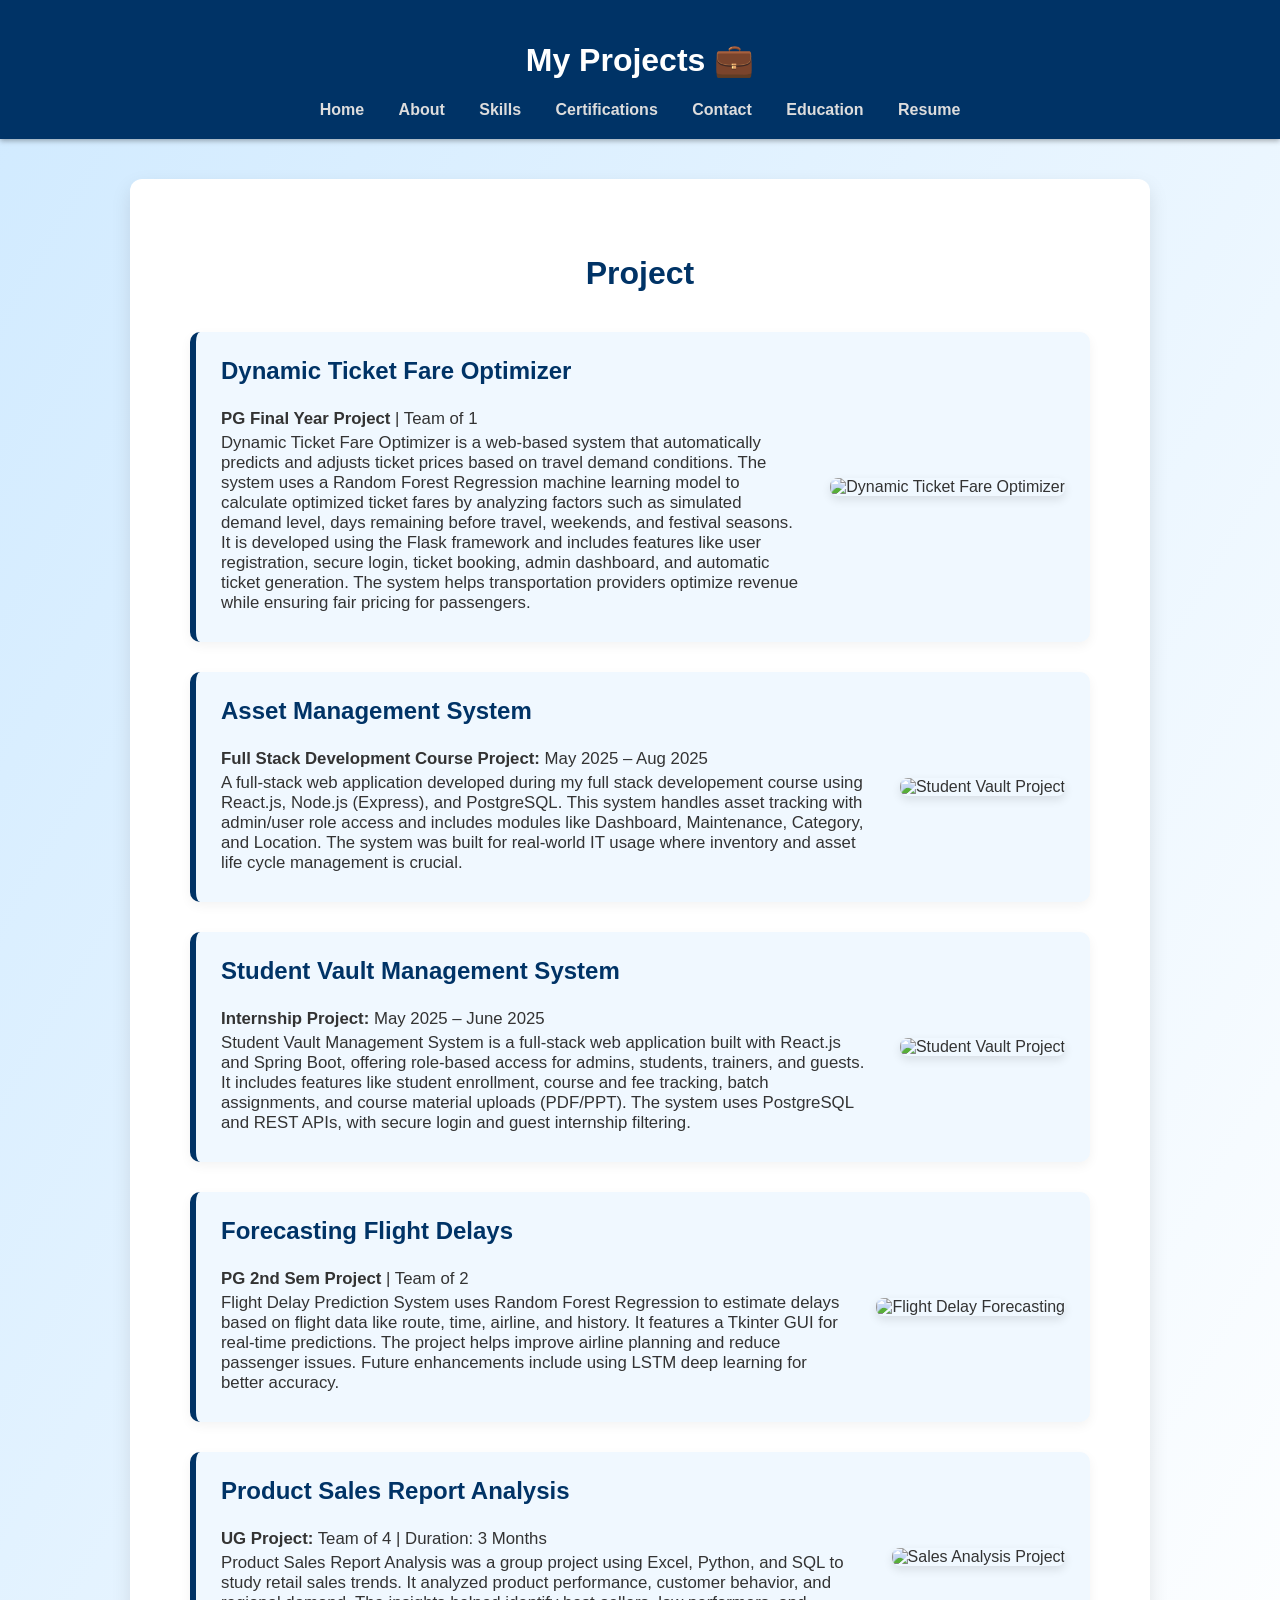
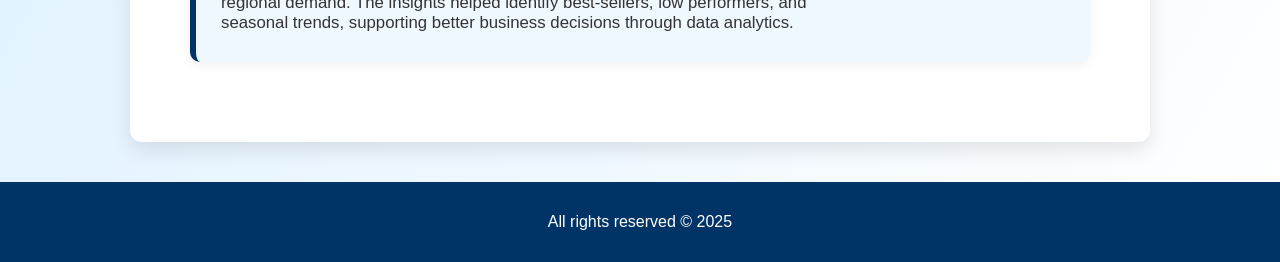
==== projects.html @ 0f671938 "Add files via upload" ====
<!DOCTYPE html>
<html lang="en">
<head>
  <meta charset="UTF-8" />
  <meta name="viewport" content="width=device-width, initial-scale=1" />
  <title>Projects - Subha Selvi</title>
  <link rel="stylesheet" href="https://cdnjs.cloudflare.com/ajax/libs/font-awesome/6.5.0/css/all.min.css" crossorigin="anonymous" referrerpolicy="no-referrer" />
  <style>
    body {
      font-family: 'Segoe UI', Tahoma, Geneva, Verdana, sans-serif;
      margin: 0;
      padding: 0;
      background: linear-gradient(120deg, #d0eaff, #ffffff);
      color: #333;
      display: flex;
      flex-direction: column;
      min-height: 100vh;
    }

    header {
      background: #003366;
      color: #fff;
      padding: 20px 0;
      text-align: center;
      box-shadow: 0 2px 5px rgba(0,0,0,0.3);
    }

    nav {
      margin-top: 10px;
    }

    nav a {
      color: #ddd;
      margin: 0 15px;
      text-decoration: none;
      font-weight: 600;
      transition: color 0.3s ease;
    }

    nav a:hover {
      color: #ffd700;
    }

    main {
      flex: 1;
      max-width: 900px;
      margin: 40px auto;
      background: #fff;
      border-radius: 12px;
      padding: 50px 60px;
      box-shadow: 0 8px 20px rgba(0,0,0,0.1);
      animation: fadeIn 0.7s ease;
    }

    @keyframes fadeIn {
      from { opacity: 0; transform: translateY(20px); }
      to { opacity: 1; transform: translateY(0); }
    }

    h2 {
      text-align: center;
      color: #003366;
      font-size: 2rem;
      margin-bottom: 40px;
    }

    .project-box {
      display: flex;
      justify-content: space-between;
      align-items: center;
      background: #f0f8ff;
      border-left: 6px solid #003366;
      border-radius: 10px;
      margin-bottom: 30px;
      padding: 25px;
      gap: 30px;
      box-shadow: 0 4px 12px rgba(0,0,0,0.05);
      transition: transform 0.3s ease, background 0.3s ease;
    }

    .project-box:hover {
      background: #d6ebff;
      transform: scale(1.02);
    }

    .project-content {
      flex: 1;
    }

    .project-content h3 {
      margin-top: 0;
      color: #003366;
      font-size: 1.5rem;
    }

    .project-content p {
      font-size: 1.05rem;
      margin: 4px 0;
    }

    .project-image img {
      max-width: 300px;
      height: auto;
      border-radius: 8px;
      box-shadow: 0 4px 10px rgba(0,0,0,0.1);
    }

    @media (max-width: 500px) {
      .project-box {
        flex-direction: row;
        text-align: center;
      }

      .project-image img {
        max-width: 100%;
      }
    }

    footer {
      background: #003366;
      color: white;
      text-align: center;
      padding: 15px 10px;
      margin-top: auto;
    }
  </style>
</head>
<body>
  <header>
    <h1>My Projects 💼</h1>
    <nav>
      <a href="index.html">Home</a>
      <a href="about.html">About</a>
      <a href="skills.html">Skills</a>
      <a href="certifications.html">Certifications</a>
      <a href="contact.html">Contact</a>
      <a href="education.html">Education</a>
      <a href="resume.html">Resume</a>
    </nav>
  </header>

  <main>
    <h2>Project</h2>
    <div class="project-box">
  <div class="project-content">
    <h3>Dynamic Ticket Fare Optimizer</h3>
    <p><strong>PG Final Year Project</strong> | Team of 1</p>
    <p>Dynamic Ticket Fare Optimizer is a web-based system that automatically predicts and adjusts ticket prices based on travel demand conditions. The system uses a Random Forest Regression machine learning model to calculate optimized ticket fares by analyzing factors such as simulated demand level, days remaining before travel, weekends, and festival seasons. It is developed using the Flask framework and includes features like user registration, secure login, ticket booking, admin dashboard, and automatic ticket generation. The system helps transportation providers optimize revenue while ensuring fair pricing for passengers.</p>
  </div>
  <div class="project-image">
    <img src="images/ticketfare.png" alt="Dynamic Ticket Fare Optimizer" />
  </div>
</div>

    <div class="project-box">
      
      <div class="project-content">
        <h3>Asset Management System</h3>
        <p><strong>Full Stack Development Course Project:</strong> May 2025 – Aug 2025</p>
        <p>A full-stack web application developed during my full stack developement course using React.js, Node.js (Express), and PostgreSQL. This system handles asset tracking with admin/user role access and includes modules like Dashboard, Maintenance, Category, and Location.

The system was built for real-world IT usage where inventory and asset life cycle management is crucial.</p>
      </div>
      <div class="project-image">
        <img src="images/asset.png" alt="Student Vault Project" />
      </div>
    </div>

    <div class="project-box">

      <div class="project-content">
        <h3>Student Vault Management System</h3>
        <p><strong>Internship Project:</strong> May 2025 – June 2025</p>
        <p>Student Vault Management System is a full-stack web application built with React.js and Spring Boot, offering role-based access for admins, students, trainers, and guests. It includes features like student enrollment, course and fee tracking, batch assignments, and course material uploads (PDF/PPT). The system uses PostgreSQL and REST APIs, with secure login and guest internship filtering.</p>
      </div>
      <div class="project-image">
        <img src="images/stuvault.png" alt="Student Vault Project" />
      </div>
    </div>

    <div class="project-box">
      <div class="project-content">
        <h3>Forecasting Flight Delays</h3>
        <p><strong>PG 2nd Sem Project</strong> | Team of 2</p>
<p>Flight Delay Prediction System uses Random Forest Regression to estimate delays based on flight data like route, time, airline, and history. It features a Tkinter GUI for real-time predictions. The project helps improve airline planning and reduce passenger issues. Future enhancements include using LSTM deep learning for better accuracy.</p>      </div>
      <div class="project-image">
        <img src="images/forecasting.jpeg" alt="Flight Delay Forecasting" />
      </div>
    </div>

    <div class="project-box">
      <div class="project-content">
        <h3>Product Sales Report Analysis</h3>
        <p><strong>UG Project:</strong> Team of 4 | Duration: 3 Months</p>
<p>Product Sales Report Analysis was a group project using Excel, Python, and SQL to study retail sales trends. It analyzed product performance, customer behavior, and regional demand. The insights helped identify best-sellers, low performers, and seasonal trends, supporting better business decisions through data analytics.</p>      </div>
      <div class="project-image">
        <img src="images/product.jpeg" alt="Sales Analysis Project" />
      </div>
    </div>
  </main>

  <footer>
    <p>All rights reserved © 2025</p>
  </footer>
</body>
</html>
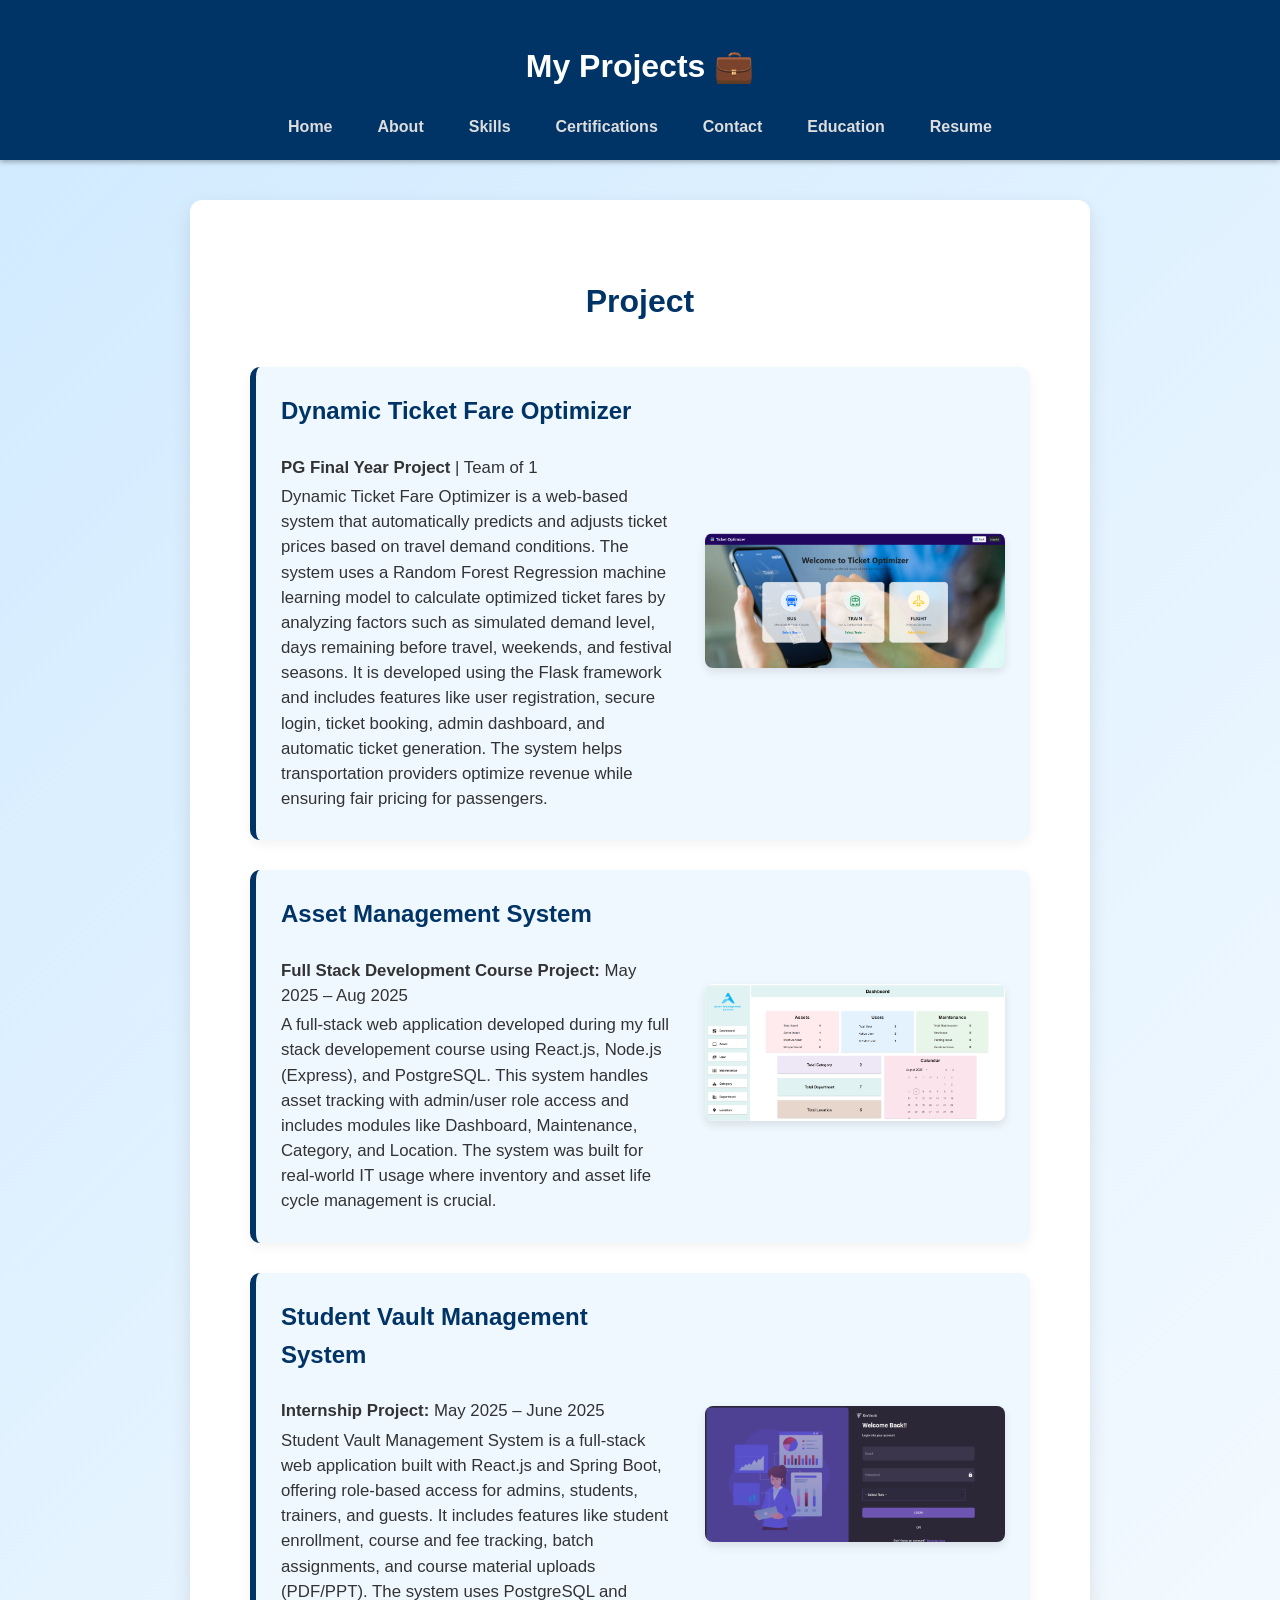
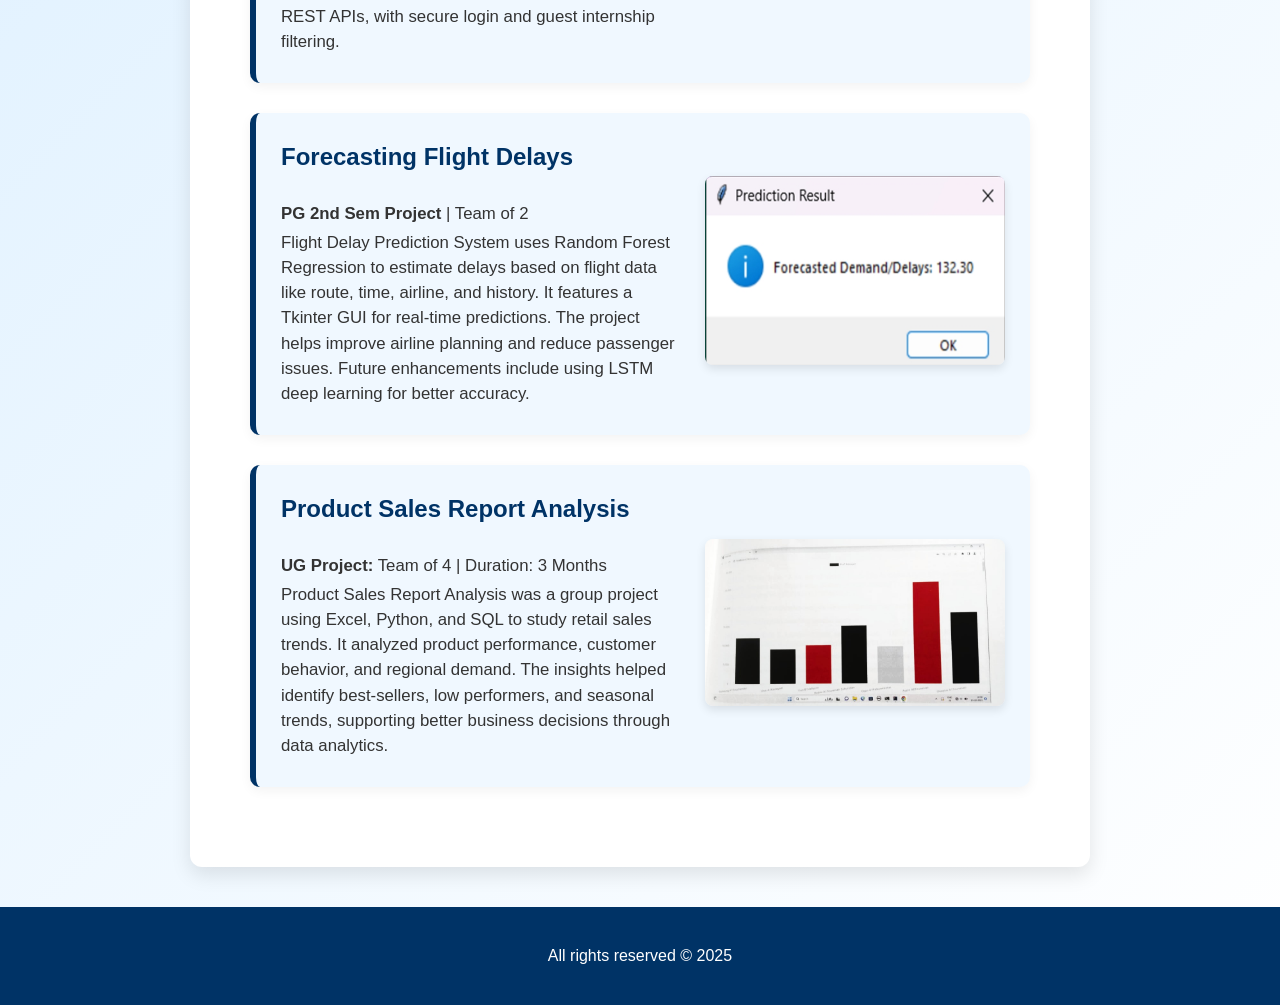
==== commit 63a81153: "Add files via upload" ====
--- a/projects.html
+++ b/projects.html
@@ -5,125 +5,7 @@
   <meta name="viewport" content="width=device-width, initial-scale=1" />
   <title>Projects - Subha Selvi</title>
   <link rel="stylesheet" href="https://cdnjs.cloudflare.com/ajax/libs/font-awesome/6.5.0/css/all.min.css" crossorigin="anonymous" referrerpolicy="no-referrer" />
-  <style>
-    body {
-      font-family: 'Segoe UI', Tahoma, Geneva, Verdana, sans-serif;
-      margin: 0;
-      padding: 0;
-      background: linear-gradient(120deg, #d0eaff, #ffffff);
-      color: #333;
-      display: flex;
-      flex-direction: column;
-      min-height: 100vh;
-    }
-
-    header {
-      background: #003366;
-      color: #fff;
-      padding: 20px 0;
-      text-align: center;
-      box-shadow: 0 2px 5px rgba(0,0,0,0.3);
-    }
-
-    nav {
-      margin-top: 10px;
-    }
-
-    nav a {
-      color: #ddd;
-      margin: 0 15px;
-      text-decoration: none;
-      font-weight: 600;
-      transition: color 0.3s ease;
-    }
-
-    nav a:hover {
-      color: #ffd700;
-    }
-
-    main {
-      flex: 1;
-      max-width: 900px;
-      margin: 40px auto;
-      background: #fff;
-      border-radius: 12px;
-      padding: 50px 60px;
-      box-shadow: 0 8px 20px rgba(0,0,0,0.1);
-      animation: fadeIn 0.7s ease;
-    }
-
-    @keyframes fadeIn {
-      from { opacity: 0; transform: translateY(20px); }
-      to { opacity: 1; transform: translateY(0); }
-    }
-
-    h2 {
-      text-align: center;
-      color: #003366;
-      font-size: 2rem;
-      margin-bottom: 40px;
-    }
-
-    .project-box {
-      display: flex;
-      justify-content: space-between;
-      align-items: center;
-      background: #f0f8ff;
-      border-left: 6px solid #003366;
-      border-radius: 10px;
-      margin-bottom: 30px;
-      padding: 25px;
-      gap: 30px;
-      box-shadow: 0 4px 12px rgba(0,0,0,0.05);
-      transition: transform 0.3s ease, background 0.3s ease;
-    }
-
-    .project-box:hover {
-      background: #d6ebff;
-      transform: scale(1.02);
-    }
-
-    .project-content {
-      flex: 1;
-    }
-
-    .project-content h3 {
-      margin-top: 0;
-      color: #003366;
-      font-size: 1.5rem;
-    }
-
-    .project-content p {
-      font-size: 1.05rem;
-      margin: 4px 0;
-    }
-
-    .project-image img {
-      max-width: 300px;
-      height: auto;
-      border-radius: 8px;
-      box-shadow: 0 4px 10px rgba(0,0,0,0.1);
-    }
-
-    @media (max-width: 500px) {
-      .project-box {
-        flex-direction: row;
-        text-align: center;
-      }
-
-      .project-image img {
-        max-width: 100%;
-      }
-    }
-
-    footer {
-      background: #003366;
-      color: white;
-      text-align: center;
-      padding: 15px 10px;
-      margin-top: auto;
-    }
-  </style>
+  <link rel="stylesheet" href="style.css" />
 </head>
 <body>
   <header>
@@ -139,21 +21,20 @@
     </nav>
   </header>
 
-  <main>
+  <main class="container">
     <h2>Project</h2>
     <div class="project-box">
-  <div class="project-content">
-    <h3>Dynamic Ticket Fare Optimizer</h3>
-    <p><strong>PG Final Year Project</strong> | Team of 1</p>
-    <p>Dynamic Ticket Fare Optimizer is a web-based system that automatically predicts and adjusts ticket prices based on travel demand conditions. The system uses a Random Forest Regression machine learning model to calculate optimized ticket fares by analyzing factors such as simulated demand level, days remaining before travel, weekends, and festival seasons. It is developed using the Flask framework and includes features like user registration, secure login, ticket booking, admin dashboard, and automatic ticket generation. The system helps transportation providers optimize revenue while ensuring fair pricing for passengers.</p>
-  </div>
-  <div class="project-image">
-    <img src="images/ticketfare.png" alt="Dynamic Ticket Fare Optimizer" />
-  </div>
-</div>
+      <div class="project-content">
+        <h3>Dynamic Ticket Fare Optimizer</h3>
+        <p><strong>PG Final Year Project</strong> | Team of 1</p>
+        <p>Dynamic Ticket Fare Optimizer is a web-based system that automatically predicts and adjusts ticket prices based on travel demand conditions. The system uses a Random Forest Regression machine learning model to calculate optimized ticket fares by analyzing factors such as simulated demand level, days remaining before travel, weekends, and festival seasons. It is developed using the Flask framework and includes features like user registration, secure login, ticket booking, admin dashboard, and automatic ticket generation. The system helps transportation providers optimize revenue while ensuring fair pricing for passengers.</p>
+      </div>
+      <div class="project-image">
+        <img src="images/ticketfare.png" alt="Dynamic Ticket Fare Optimizer" />
+      </div>
+    </div>
 
     <div class="project-box">
-      
       <div class="project-content">
         <h3>Asset Management System</h3>
         <p><strong>Full Stack Development Course Project:</strong> May 2025 – Aug 2025</p>
@@ -167,7 +48,6 @@
     </div>
 
     <div class="project-box">
-
       <div class="project-content">
         <h3>Student Vault Management System</h3>
         <p><strong>Internship Project:</strong> May 2025 – June 2025</p>
@@ -182,7 +62,8 @@
       <div class="project-content">
         <h3>Forecasting Flight Delays</h3>
         <p><strong>PG 2nd Sem Project</strong> | Team of 2</p>
-<p>Flight Delay Prediction System uses Random Forest Regression to estimate delays based on flight data like route, time, airline, and history. It features a Tkinter GUI for real-time predictions. The project helps improve airline planning and reduce passenger issues. Future enhancements include using LSTM deep learning for better accuracy.</p>      </div>
+        <p>Flight Delay Prediction System uses Random Forest Regression to estimate delays based on flight data like route, time, airline, and history. It features a Tkinter GUI for real-time predictions. The project helps improve airline planning and reduce passenger issues. Future enhancements include using LSTM deep learning for better accuracy.</p>
+      </div>
       <div class="project-image">
         <img src="images/forecasting.jpeg" alt="Flight Delay Forecasting" />
       </div>
@@ -192,7 +73,8 @@
       <div class="project-content">
         <h3>Product Sales Report Analysis</h3>
         <p><strong>UG Project:</strong> Team of 4 | Duration: 3 Months</p>
-<p>Product Sales Report Analysis was a group project using Excel, Python, and SQL to study retail sales trends. It analyzed product performance, customer behavior, and regional demand. The insights helped identify best-sellers, low performers, and seasonal trends, supporting better business decisions through data analytics.</p>      </div>
+        <p>Product Sales Report Analysis was a group project using Excel, Python, and SQL to study retail sales trends. It analyzed product performance, customer behavior, and regional demand. The insights helped identify best-sellers, low performers, and seasonal trends, supporting better business decisions through data analytics.</p>
+      </div>
       <div class="project-image">
         <img src="images/product.jpeg" alt="Sales Analysis Project" />
       </div>
--- a/style.css
+++ b/style.css
@@ -0,0 +1,400 @@
+/* Reset & base */
+* {
+  box-sizing: border-box;
+}
+
+body {
+  font-family: 'Segoe UI', Tahoma, Geneva, Verdana, sans-serif;
+  margin: 0; 
+  padding: 0;
+  line-height: 1.6;
+  background: linear-gradient(135deg, #d0eaff, #ffffff);
+  color: #333;
+  min-height: 100vh;
+  display: flex;
+  flex-direction: column;
+}
+
+.container {
+  max-width: 1200px;
+  margin: 0 auto;
+  padding: 0 20px;
+}
+
+/* Header & Nav - Responsive */
+header {
+  background: #003366;
+  color: #fff;
+  padding: 20px 0;
+  text-align: center;
+  box-shadow: 0 2px 5px rgba(0,0,0,0.3);
+}
+
+nav {
+  margin-top: 10px;
+}
+
+nav a {
+  color: #ddd;
+  margin: 0 15px;
+  text-decoration: none;
+  font-weight: 600;
+  font-size: 1rem;
+  transition: all 0.3s ease;
+  position: relative;
+  white-space: nowrap;
+}
+
+nav a::after {
+  content: '';
+  position: absolute;
+  width: 0%;
+  height: 2px;
+  bottom: -4px;
+  left: 0;
+  background-color: #ffd700;
+  transition: 0.3s ease;
+}
+
+nav a:hover {
+  color: #ffd700;
+}
+
+nav a:hover::after {
+  width: 100%;
+}
+
+/* Main & Content */
+main {
+  flex: 1;
+  animation: fadeIn 0.7s ease;
+}
+
+main.container {
+  padding: 50px 60px;
+  max-width: 900px;
+  background: #fff;
+  border-radius: 12px;
+  margin: 40px auto;
+  box-shadow: 0 8px 20px rgba(0,0,0,0.1);
+}
+
+@keyframes fadeIn {
+  from { opacity: 0; transform: translateY(20px); }
+  to { opacity: 1; transform: translateY(0); }
+}
+
+h2 {
+  text-align: center;
+  color: #003366;
+  font-size: 2rem;
+  margin-bottom: 40px;
+}
+
+/* Project Box */
+.project-box {
+  display: flex;
+  justify-content: space-between;
+  align-items: center;
+  background: #f0f8ff;
+  border-left: 6px solid #003366;
+  border-radius: 10px;
+  margin-bottom: 30px;
+  padding: 25px;
+  gap: 30px;
+  box-shadow: 0 4px 12px rgba(0,0,0,0.05);
+  transition: transform 0.3s ease, background 0.3s ease;
+}
+
+.project-box:hover {
+  background: #d6ebff;
+  transform: scale(1.02);
+}
+
+.project-content {
+  flex: 1;
+}
+
+.project-content h3 {
+  margin-top: 0;
+  color: #003366;
+  font-size: 1.5rem;
+}
+
+.project-content p {
+  font-size: 1.05rem;
+  margin: 4px 0;
+  line-height: 1.5;
+}
+
+.project-image img {
+  max-width: 300px;
+  height: auto;
+  border-radius: 8px;
+  box-shadow: 0 4px 10px rgba(0,0,0,0.1);
+}
+
+/* Existing Navbar for other pages */
+.navbar {
+  background-color: #003366;
+  color: white;
+  padding: 15px 0;
+  position: sticky;
+  top: 0;
+  z-index: 1000;
+  box-shadow: 0 2px 5px rgba(0,0,0,0.3);
+}
+
+.navbar .container {
+  display: flex;
+  align-items: center;
+  justify-content: space-between;
+}
+
+.logo {
+  display: flex;
+  align-items: center;
+  gap: 15px;
+}
+
+.profile-pic {
+  width: 60px;
+  height: 60px;
+  border-radius: 50%;
+  object-fit: cover;
+  box-shadow: 0 4px 15px rgba(0,0,0,0.2);
+}
+
+.logo h1 {
+  margin: 0;
+  font-size: 1.8rem;
+  font-weight: 700;
+}
+
+.subtitle {
+  font-size: 0.9rem;
+  color: #ffd700;
+  margin: 0;
+}
+
+.nav-links {
+  list-style: none;
+  display: flex;
+  gap: 25px;
+  margin: 0;
+  padding: 0;
+}
+
+.nav-links li a {
+  color: #ddd;
+  text-decoration: none;
+  font-weight: 600;
+  font-size: 1rem;
+  transition: color 0.3s ease;
+  position: relative;
+}
+
+.nav-links li a::after {
+  content: '';
+  position: absolute;
+  width: 0%;
+  height: 2px;
+  bottom: -4px;
+  left: 0;
+  background-color: #ffd700;
+  transition: 0.3s ease;
+}
+
+.nav-links li a:hover {
+  color: #ffd700;
+}
+
+.nav-links li a:hover::after {
+  width: 100%;
+}
+
+.hero {
+  background: white;
+  padding: 60px 20px;
+  margin: 40px 0;
+  border-radius: 15px;
+  box-shadow: 0 8px 25px rgba(0,0,0,0.1);
+  animation: fadeIn 1s ease forwards;
+}
+
+.hero-content {
+  display: flex;
+  align-items: center;
+  justify-content: space-between;
+  gap: 40px;
+  max-width: 1000px;
+  margin: 0 auto;
+  flex-wrap: wrap;
+}
+
+.hero-text {
+  flex: 1 1 400px;
+}
+
+.hero-text h2 {
+  font-size: 2.5rem;
+  color: #003366;
+  margin-bottom: 20px;
+}
+
+.hero-text p {
+  font-size: 1.2rem;
+  line-height: 1.6;
+  margin-bottom: 30px;
+  color: #555;
+}
+
+.btn-primary {
+  background-color: #003366;
+  color: white;
+  padding: 12px 30px;
+  border: none;
+  border-radius: 8px;
+  font-size: 1.1rem;
+  cursor: pointer;
+  text-decoration: none;
+  display: inline-block;
+  transition: background-color 0.3s ease;
+}
+
+.btn-primary:hover {
+  background-color: #0059b3;
+}
+
+.hero-image {
+  flex: 1 1 300px;
+  max-width: 300px;
+}
+
+.hero-image img {
+  width: 100%;
+  border-radius: 15px;
+  box-shadow: 0 8px 20px rgba(0,0,0,0.15);
+  object-fit: cover;
+}
+
+/* Footer */
+footer {
+  background: #003366;
+  color: white;
+  text-align: center;
+  padding: 20px 10px;
+  margin-top: auto;
+}
+
+/* Responsive Design - Phone and Laptop */
+
+/* Mobile First (<= 768px - Phone) */
+@media (max-width: 768px) {
+  .container {
+    padding: 0 15px;
+  }
+  
+  main.container {
+    padding: 30px 20px !important;
+    margin: 20px auto;
+    border-radius: 8px;
+  }
+  
+  h2 {
+    font-size: 1.6rem;
+    margin-bottom: 25px;
+  }
+  
+  /* Nav */
+  nav {
+    display: flex;
+    flex-direction: column;
+    gap: 10px;
+    font-size: 0.95rem;
+  }
+  
+  nav a {
+    margin: 5px 0;
+    padding: 8px 15px;
+    border-radius: 5px;
+    background: rgba(255,255,255,0.1);
+  }
+  
+  .nav-links {
+    flex-direction: column;
+    gap: 10px;
+  }
+  
+  /* Projects Mobile */
+  .project-box {
+    flex-direction: column !important;
+    text-align: center;
+    gap: 20px;
+    padding: 20px !important;
+    margin-bottom: 25px;
+  }
+  
+  .project-content h3 {
+    font-size: 1.3rem;
+  }
+  
+  .project-content p {
+    font-size: 1rem;
+  }
+  
+  .project-image img {
+    max-width: 100% !important;
+    width: 100%;
+  }
+  
+  /* Hero */
+  .hero-content {
+    flex-direction: column;
+    text-align: center;
+  }
+  
+  .hero-image {
+    max-width: 250px;
+    margin: 0 auto;
+  }
+}
+
+/* Small Phone (<= 480px) */
+@media (max-width: 480px) {
+  main.container {
+    padding: 25px 15px !important;
+    margin: 15px auto;
+  }
+  
+  h2 {
+    font-size: 1.4rem;
+  }
+  
+  .project-box {
+    padding: 18px !important;
+    gap: 15px;
+  }
+}
+
+/* Tablet/ Laptop (>= 769px) */
+@media (min-width: 769px) {
+  main.container {
+    padding: 50px 60px;
+  }
+  
+  .project-box {
+    flex-direction: row;
+    justify-content: space-between;
+    gap: 30px;
+    padding: 25px;
+  }
+  
+  nav {
+    display: flex;
+    flex-direction: row;
+    justify-content: center;
+    flex-wrap: wrap;
+    gap: 15px;
+  }
+}
